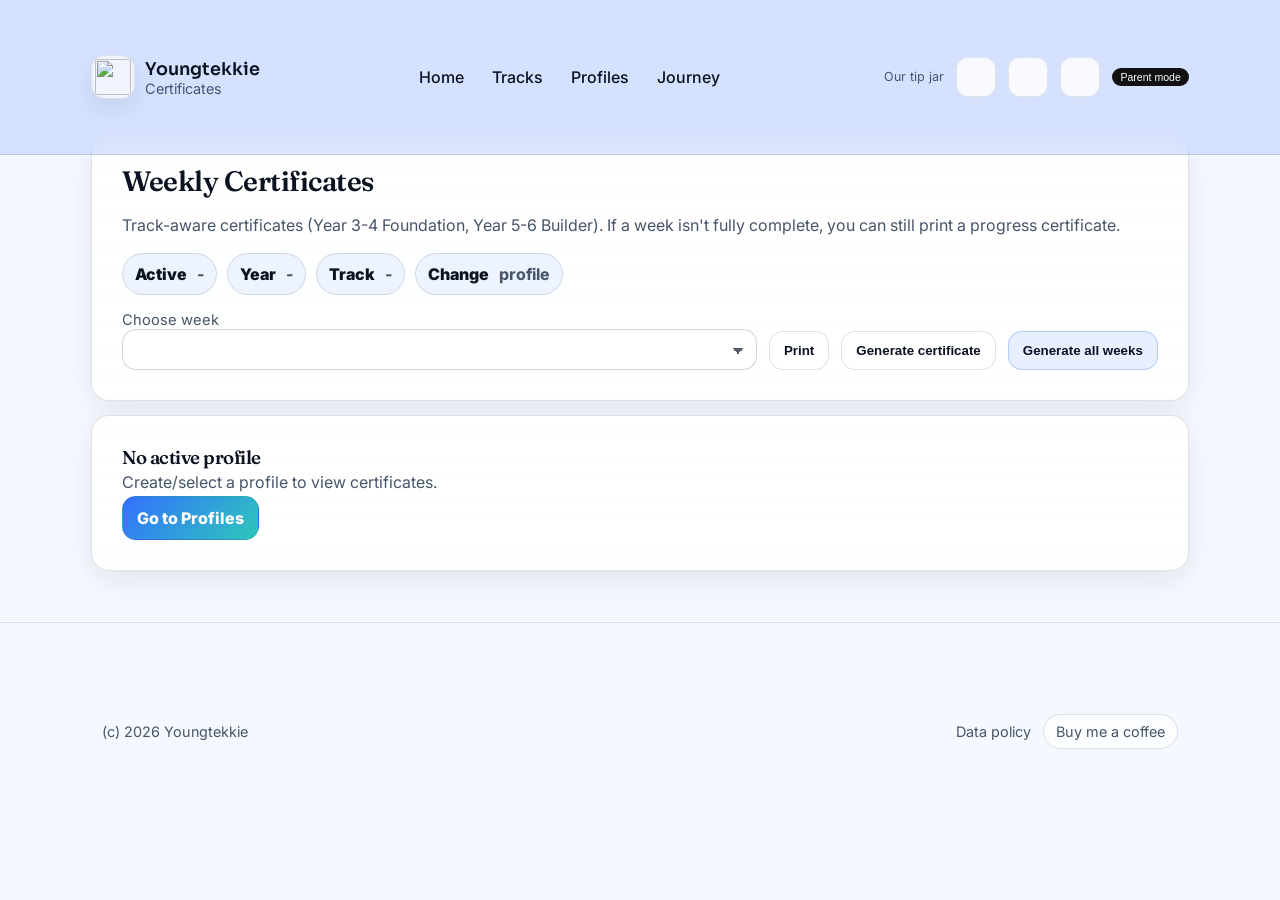
==== certificates.html @ 0ba23468 "Add files via upload" ====
<!doctype html>
<html lang="en-GB">
<head>
  <meta charset="utf-8" />
  <meta name="viewport" content="width=device-width,initial-scale=1,viewport-fit=cover" />
  <title>Weekly Certificates | Young Tech Architect</title>
  
  <!-- Favicons -->
  <link rel="icon" href="./assets/favicon.ico" sizes="any" />
  <link rel="icon" type="image/png" sizes="32x32" href="./assets/favicon-32.png" />
  <link rel="icon" type="image/png" sizes="48x48" href="./assets/favicon-48.png" />
  <link rel="apple-touch-icon" sizes="180x180" href="./assets/apple-touch-icon.png" />

<link rel="stylesheet" href="./styles.css" />
  <style>
    @media print{
      .topbar,.footer,.noPrint,.backdrop,.drawer{display:none !important;}
      body{background:#fff !important; color:#000 !important;}
      .card{box-shadow:none !important; border:1px solid #ddd !important;}
      .muted{color:#333 !important;}
      a{color:#000; text-decoration:underline;}
    }
    .cert{
      background: linear-gradient(135deg, rgba(124,156,255,.16), rgba(69,230,178,.10));
      overflow:hidden;
    }
  </style>
</head>
<body data-subtitle="Certificates">
  <div id="site-chrome"></div>
<main class="wrap stack">
  <section class="card stack">
    <h1 class="h1">Weekly Certificates</h1>
    <p class="muted">
      Track-aware certificates (Year 3-4 Foundation, Year 5-6 Builder).
      If a week isn't fully complete, you can still print a progress certificate.
    </p>

    <div class="pillrow">
      <span class="pill pill--static"><span class="pill__k">Active</span><span class="pill__v" id="pName">-</span></span>
      <span class="pill pill--static"><span class="pill__k">Year</span><span class="pill__v" id="pYear">-</span></span>
      <span class="pill pill--static"><span class="pill__k">Track</span><span class="pill__v" id="pTrack">-</span></span>
      <a class="pill" href="./profiles.html"><span class="pill__k">Change</span><span class="pill__v">profile</span></a>
    </div>

    <div class="controlsRow">
      <div class="search">
        <label class="small muted" for="weekSelect">Choose week</label>
        <select id="weekSelect" class="input"></select>
      </div>

      <div class="ctaRow noPrint">
        <button class="btn" id="printBtn" type="button">Print</button>
        <button class="btn" id="genBtn" type="button">Generate certificate</button>
        <button class="btn btn--soft" id="genAllBtn" type="button">Generate all weeks</button>
      </div>
    </div>
  </section>

  <section id="certMount" class="stack"></section>
</main>
<script src="./assets/site.js" defer></script>
<script src="./app.js" defer></script>

<!-- Certificates page is initialised by app.js (initCertificatesPage) after YTA is ready. -->

<div id="site-footer"></div>
</body>
</html>
---- styles.css ----
/* ==========================================
   GOOGLE FONTS
========================================== */
@import url('https://fonts.googleapis.com/css2?family=Fraunces:wght@500;600;700&family=Inter:wght@400;500;600&family=Sora:wght@600;700&display=swap');

/* ==========================================
   ROOT VARIABLES
========================================== */
:root {
  /* Light-blue theme */
  --bg: #f5f9ff;
  --bg2: #eaf2ff;
  --text: #0b1220;
  --muted: #475569;
  --soft: #ffffff;
  --border: rgba(15, 23, 42, 0.12);

  /* Brand */
  --primary: #2f6dff;
  --primary2: #22c5b6;
  --warning: #ffb020;
  --danger: #ff4d6d;
  --good: #18b57b;

  /* Accessibility */
  --focus: rgba(47, 109, 255, 0.35);

  /* Layout */
  --radius: 18px;
  --radius2: 24px;
  --pad: clamp(16px, 4vw, 72px);

  /* Shadows */
  --shadow-soft: 0 10px 28px rgba(2, 6, 23, 0.08);
  --shadow-hover: 0 16px 38px rgba(2, 6, 23, 0.12);

  /* Legacy sizes (used by planner pages) */
  --textSize: 16px;
  --h1: 28px;
  --h2: 20px;
  --kidScale: 1;
}

/* ==========================================
   RESET
========================================== */
* {
  box-sizing: border-box;
  margin: 0;
  padding: 0;
}

html, body {
  height: 100%;
  overflow-x: hidden;
  background: var(--bg);
  color: var(--text);
  font-family: 'Inter', sans-serif;
}

/* ==========================================
   TYPOGRAPHY
========================================== */
h1, h2, h3 {
  font-family: 'Fraunces', serif;
  font-weight: 600;
  letter-spacing: -0.5px;
}

h1 {
  font-size: clamp(2rem, 4vw, 3rem);
}

h2 {
  font-size: clamp(1.6rem, 3vw, 2.2rem);
}

p {
  line-height: 1.7;
  color: var(--muted);
}

/* ==========================================
   NAVIGATION (Old styles - kept for compatibility)
========================================== */
.nav {
  position: fixed;
  top: 0;
  width: 100%;
  background: rgba(245,249,255,0.82);
  backdrop-filter: blur(12px);
  border-bottom: 1px solid var(--border);
  z-index: 1000;
}

.nav-inner {
  max-width: 1200px;
  margin: auto;
  padding: 16px var(--pad);
  display: flex;
  justify-content: space-between;
  align-items: center;
}

.nav-logo {
  font-weight: 600;
  font-size: 1.1rem;
}

.nav-links {
  display: flex;
  gap: 28px;
}

.nav-links a {
  text-decoration: none;
  color: var(--text);
  font-weight: 500;
  transition: 0.3s ease;
}

.nav-links a:hover {
  opacity: 0.6;
}

/* ==========================================
   MOBILE NAV (Old styles - kept)
========================================== */
.nav-toggle {
  display: none;
  font-size: 1.4rem;
  cursor: pointer;
}

.mobile-drawer {
  position: fixed;
  top: 0;
  right: -100%;
  width: 70%;
  height: 100%;
  background: var(--soft);
  box-shadow: var(--shadow-hover);
  padding: 40px;
  transition: 0.3s ease;
  z-index: 999;
}

.mobile-drawer.active {
  right: 0;
}

.mobile-drawer a {
  display: block;
  margin-bottom: 20px;
  text-decoration: none;
  color: var(--text);
  font-weight: 500;
}

/* ==========================================
   HERO VIDEO
========================================== */
.hero {
  position: relative;
  height: 100vh;
  width: 100%;
  overflow: hidden;
}

.hero-video {
  position: absolute;
  top: 50%;
  left: 50%;
  width: 100%;
  height: 100%;
  object-fit: cover;
  transform: translate(-50%, -50%);
}

.hero-overlay {
  position: absolute;
  inset: 0;
  background: linear-gradient(
    to bottom,
    rgba(0,0,0,0.35),
    rgba(0,0,0,0.72)
  );
}

.hero-content {
  position: relative;
  z-index: 2;
  height: 100%;
  display: flex;
  align-items: flex-end;
  justify-content: center;
  padding-bottom: 80px;
}

.hero-actions {
  display: flex;
  gap: 16px;
  flex-wrap: wrap;
}


.hero-inner{
  width: min(920px, calc(100% - (var(--pad) * 2)));
  margin: 0 auto;
  display: grid;
  gap: 14px;
  text-align: left;
}

.hero-tagline{
  font-family: 'Sora', sans-serif;
  font-weight: 700;
  letter-spacing: 0.2px;
  text-transform: none;
  color: rgba(255,255,255,0.92);
  font-size: clamp(0.95rem, 1.8vw, 1.05rem);
}

.hero-content h1{
  color: #fff;
  text-shadow: 0 10px 34px rgba(0,0,0,0.35);
}

.hero-actions{
  margin-top: 6px;
}

/* Bridge copy under video */
.hero-bridge{
  padding: 26px var(--pad);
  background: linear-gradient(to bottom, rgba(2,6,23,0.06), rgba(2,6,23,0.0));
}

.hero-bridge__inner{
  max-width: 920px;
  margin: 0 auto;
}

.hero-bridge__text{
  font-size: 1.02rem;
  line-height: 1.75;
  color: var(--muted);
}

/* Containers for new sections */
.container{
  max-width: 1200px;
  margin: 0 auto;
}

/* How it works + outcomes grids */
.steps{
  margin-top: 20px;
  display: grid;
  grid-template-columns: repeat(3, minmax(0, 1fr));
  gap: 18px;
}

.step{
  background: var(--soft);
  border: 1px solid var(--border);
  border-radius: var(--radius);
  padding: 22px;
  box-shadow: var(--shadow-soft);
}

.step h3{
  font-size: 1.15rem;
  margin-bottom: 8px;
}

.outcome-grid{
  margin-top: 20px;
  display: grid;
  grid-template-columns: repeat(3, minmax(0, 1fr));
  gap: 18px;
}

.outcome{
  background: var(--soft);
  border: 1px solid var(--border);
  border-radius: var(--radius);
  padding: 22px;
  box-shadow: var(--shadow-soft);
}

.outcome h3{
  font-size: 1.15rem;
  margin-bottom: 8px;
}
/* ==========================================
   BUTTONS
========================================== */
.btn-primary,
.btn-secondary {
  padding: 14px 28px;
  border-radius: 999px;
  font-weight: 600;
  text-decoration: none;
  transition: 0.3s ease;
}

.btn-primary {
  background: white;
  color: #111;
}

.btn-primary:hover {
  background: #f2f2f2;
}

.btn-secondary {
  background: rgba(255,255,255,0.2);
  color: white;
  backdrop-filter: blur(8px);
}

.btn-secondary:hover {
  background: rgba(255,255,255,0.3);
}

/* ==========================================
   SECTION LAYOUT
========================================== */
.section {
  padding: var(--pad);
  max-width: 1200px;
  margin: auto;
}

.card {
  background: var(--soft);
  padding: 30px;
  border-radius: var(--radius);
  box-shadow: var(--shadow-soft);
  transition: 0.3s ease;
}

.card:hover {
  transform: translateY(-6px);
  box-shadow: var(--shadow-hover);
}

/* ==========================================
   FOOTER (Old styles - kept)
========================================== */
.footer {
  padding: 40px var(--pad);
  border-top: 1px solid var(--border);
  text-align: center;
  color: var(--muted);
  font-size: 0.9rem;
}

/* ==========================================
   RESPONSIVE (Old styles - kept)
========================================== */
@media (max-width: 768px) {

  .nav-links {
    display: none;
  }

  .nav-toggle {
    display: block;
  }

  .hero-content {
    padding-bottom: 60px;
  }

  .hero-actions {
    flex-direction: column;
    align-items: center;
  }

  .btn-primary,
  .btn-secondary {
    width: 80%;
    text-align: center;
  }

  .section {
    padding: 40px 20px;
  }

  .hero{
    height: auto;
    min-height: 78vh;
  }

  .hero-content{
    align-items: flex-end;
    padding-bottom: 44px;
    padding-top: 96px; /* breathing space under fixed nav */
  }

  .hero-inner{
    width: min(680px, calc(100% - 40px));
    text-align: left;
  }

  .hero-content h1{
    font-size: clamp(1.65rem, 7vw, 2.2rem);
    line-height: 1.15;
  }

  .hero-bridge{
    padding: 22px 20px;
  }

  .steps,
  .outcome-grid{
    grid-template-columns: 1fr;
  }

  .step,
  .outcome{
    padding: 18px;
  }

  .btn-primary,
  .btn-secondary{
    width: 100%;
  }

}

/* ==========================================
   PAGE OFFSET (fixed nav)
========================================== */
body:not(.home){
  padding-top: 84px;
}

/* ==========================================
   NAV JOURNEY DROPDOWN
========================================== */
.nav-journey{
  position: relative;
}

.nav-journey__summary{
  list-style: none;
  cursor: pointer;
  font-weight: 500;
}

.nav-journey__summary::-webkit-details-marker{ display:none; }

.nav-journey[open] .nav-journey__summary{
  opacity: .7;
}

.nav-journey__menu{
  position: absolute;
  top: calc(100% + 10px);
  left: 0;
  min-width: 180px;
  background: var(--soft);
  border: 1px solid var(--border);
  border-radius: 14px;
  box-shadow: var(--shadow-soft);
  padding: 10px;
  display: grid;
  gap: 6px;
}

.nav-journey__menu a{
  padding: 10px 12px;
  border-radius: 12px;
}

.nav-journey__menu a:hover{
  background: rgba(0,0,0,0.04);
}

/* Make sure nav sits above hero video */
.nav{ z-index: 2000; }
.mobile-drawer{ z-index: 1999; }

/* Mobile drawer width tweak */
@media (max-width: 520px){
  .mobile-drawer{ width: 84%; padding: 28px; }
}

/* Compact mobile UI fixes */
@media (max-width: 420px){
  .ctaRow{ display:grid; grid-template-columns: 1fr 1fr; gap:10px; }
  .ctaRow .btn{ width:100%; font-size: .92rem; padding: 10px 10px; }
  .lineMobile{ display:block; }
}

@media (max-width: 360px){
  .ctaRow{ grid-template-columns: 1fr; }
}

/* =========================================================
    FIX: STYLES FOR INJECTED NAV (assets/site.js)
   This is the missing piece that was breaking your layout.
========================================================= */

/* Topbar (injected header wrapper) */
.topbar{
  position: fixed;
  top: 0;
  width: 100%;
  /* Ribbon colour (darker blue but still soft) */
  background: rgba(47,109,255,0.16);
  backdrop-filter: blur(12px);
  border-bottom: 1px solid var(--border);
  z-index: 2000;
}

/* Any anchor styled as a button should never underline */
a.btn, a.pill, .ctaRow a.btn, .ctaRow a.pill { text-decoration: none; }

/* Inner container used by injected markup */
.topbar__inner{
  max-width: 1200px;
  margin: auto;
  padding: 16px var(--pad);
  display: flex;
  justify-content: space-between;
  align-items: center;
  gap: 18px;
}

/* Brand (injected) */
.brand__mark{display:inline-flex;align-items:center;justify-content:center;width:44px;height:44px;border-radius:14px;background:rgba(255,255,255,0.65);border:1px solid rgba(17,17,17,0.08);box-shadow:0 10px 24px rgba(0,0,0,0.08);overflow:hidden;}
.brand__mark img{width:36px;height:36px;display:block;}

.brand{
  text-decoration: none;
  color: var(--text);
  display: flex;
  align-items: center;
  gap: 10px;
}

.brand__title{
  font-weight: 600;
  font-size: 1.1rem;
  font-family: 'Sora', 'Inter', sans-serif;
}

.brand__subtitle{
  display: block;
  font-size: 0.9rem;
  color: var(--muted);
}

/* Desktop nav row (injected) */
.navRow{
  display: flex;
  gap: 28px;
  align-items: center;
}

.nav__link{
  text-decoration: none;
  color: var(--text);
  font-weight: 500;
  transition: 0.3s ease;
}

.nav__link:hover{
  opacity: 0.6;
}

.nav__link.is-active{
  opacity: 0.6;
}

/* Actions (injected) */
.topbar__actions{
  display: flex;
  align-items: center;
  gap: 12px;
}

/* Small header link (kept subtle so it doesn't squeeze smaller screens) */
.tipJarLink{
  font-size: 0.78rem;
  color: var(--muted);
  text-decoration: none;
  border-bottom: 1px solid transparent;
  white-space: nowrap;
}
.tipJarLink:hover{ border-bottom-color: currentColor; }

.iconLink{
  text-decoration: none;
  color: var(--text);
  font-size: 1.1rem;
}

.menuBtn{
  display: none; /* shown on mobile */
  font-size: 1.4rem;
  cursor: pointer;
  border: none;
  background: transparent;
}

/* Backdrop + drawer (injected) */
.backdrop{
  position: fixed;
  inset: 0;
  background: rgba(0,0,0,.35);
  opacity: 0;
  pointer-events: none;
  transition: 0.3s ease;
  z-index: 1998;
}

.backdrop.is-open{
  opacity: 1;
  pointer-events: auto;
}

.drawer{
  position: fixed;
  top: 0;
  right: -100%;
  width: 70%;
  height: 100%;
  background: var(--soft);
  box-shadow: var(--shadow-hover);
  padding: 40px;
  transition: 0.3s ease;
  z-index: 1999;
}

.drawer.is-open{
  right: 0;
}

.drawerHeader{
  display:flex;
  align-items:center;
  justify-content:space-between;
  margin-bottom: 18px;
}

.drawerLinks a{
  display: block;
  margin-bottom: 14px;
  text-decoration: none;
  color: var(--text);
  font-weight: 500;
}

/* injected footer */
.siteFooter{
  padding: 40px var(--pad);
  border-top: 1px solid var(--border);
  text-align: center;
  color: var(--muted);
  font-size: 0.9rem;
}

.siteFooter__inner{
  display:flex;
  align-items:center;
  justify-content: space-between;
  gap: 14px;
  flex-wrap: wrap;
}

.siteFooter__left{ white-space: nowrap; }

.siteFooter__right{
  display:flex;
  gap: 12px;
  align-items:center;
  justify-content:center;
  flex-wrap: wrap;
}

.siteFooter__link{
  color: inherit;
  text-decoration: none;
  border-bottom: 1px solid transparent;
}
.siteFooter__link:hover{ border-bottom-color: currentColor; }

.siteFooter__coffee{
  display:inline-flex;
  align-items:center;
  gap: 8px;
  padding: 8px 12px;
  border-radius: 999px;
  border: 1px solid var(--border);
  background: rgba(255,255,255,0.6);
  color: inherit;
  text-decoration: none;
}

.siteFooter__coffee:hover{
  filter: brightness(0.98);
}

/* no-scroll class (injected toggle) */
.noScroll{
  position: fixed;
  width: 100%;
  overflow: hidden;
}

/* Responsive for injected header */
@media (max-width: 768px){
  .navRow{ display:none; }
  .menuBtn{ display:block; }

  /* Mobile menu: use a compact dropdown rather than a full-height drawer */
  .backdrop{ display:none; }

  .drawer{
    top: 74px; /* sits below the fixed topbar */
    right: var(--pad);
    left: auto;
    width: min(340px, calc(100vw - (var(--pad) * 2)));
    height: auto;
    max-height: calc(100vh - 110px);
    overflow: auto;
    border-radius: var(--radius2);
    padding: 14px;

    /* Override slide-in panel behaviour */
    transform: translateY(-10px);
    opacity: 0;
    pointer-events: none;
  }

  .drawer.is-open{
    right: var(--pad);
    transform: translateY(0);
    opacity: 1;
    pointer-events: auto;
  }

  .drawerHeader{ margin-bottom: 10px; }
  .drawerTitle{ font-weight: 700; }

  .drawerLinks a{
    margin-bottom: 8px;
    padding: 10px 12px;
    border-radius: 14px;
  }
}

/* =========================================================
   MOBILE POLISH (compact, professional)
   Goal: tighter typography, no off-screen buttons, cleaner spacing,
   and a fully-viewable 16:9 hero video on even the smallest mobiles.
========================================================= */

@media (max-width: 600px){
  /* Make spacing more compact globally */
  :root{
    --pad: clamp(14px, 4vw, 22px);
    --radius: 16px;
    --radius2: 18px;
  }

  body{ font-size: 15px; }
  p{ line-height: 1.6; }

  h1{ font-size: clamp(1.65rem, 7vw, 2.2rem); }
  h2{ font-size: clamp(1.3rem, 5.5vw, 1.7rem); }

  /* Reduce fixed-nav offset on small screens */
  body:not(.home){ padding-top: 74px; }

  /* Tighter sections/cards */
  .section{ padding: 28px var(--pad); }
  .card{ padding: 18px; }

  /* Buttons: never off-screen */
  .btn-primary,
  .btn-secondary{
    width: 100%;
    max-width: 520px;
    padding: 12px 18px;
    text-align: center;
  }

  /* Injected header: reduce visual bulk */
  .topbar__inner{ padding: 12px var(--pad); gap: 12px; }
  .brand__title{ font-size: 1rem; }
  .brand__subtitle{ display:none; }

  /* Drawer: keep the compact dropdown sizing on very small screens */
  .drawer{ width: min(340px, calc(100vw - (var(--pad) * 2))); padding: 14px; }
  /* Header: prevent actions from falling off-screen on small mobiles */
  .topbar__inner{ flex-wrap: wrap; gap: 10px; }
  .topbar__actions{ gap: 8px; }
  .menuBtn{ position: relative; z-index: 2001; }
  .topbar__actions .iconLink{ display: none; } /* drawer already contains these links */
  #kidModeToggle{ display: inline-flex; }

  .siteFooter__inner{ justify-content: center; }

}

/* Only hide the header "Our tip jar" link on extremely narrow screens */
@media (max-width: 360px){
  .tipJarLink{ display:none; }
}


@media (max-width: 520px){
  /* Hero: keep the full 16:9 frame WITHOUT black bars by matching the container ratio */
  .hero{
    height: auto;
    aspect-ratio: 16 / 9;
    min-height: 0;
    background: transparent;
  }
  .hero-video{
    object-fit: contain;
    background: transparent;
  }
  .hero-content{
    padding-bottom: 14px;
  }
  .hero-actions{
    gap: 10px;
  }
  .hero-actions a{
    width: min(320px, 100%);
  }
}


@media (max-width: 520px){
  /* Drawer: keep compact dropdown sizing (avoid full-width overlay) */
  .drawer{ width: min(320px, calc(100vw - (var(--pad) * 2))); padding: 14px; }
}


/* ==================================================
   LEGACY COMPONENTS (planner pages) - kept on purpose
   These classes are used by Month/Profiles/Dashboard.
================================================== */

.wrap{ max-width:1200px; margin:0 auto; padding: var(--pad); }
.stack{ display:flex; flex-direction:column; gap:14px; }
.gap8{ gap:8px; }

.grid2{ display:grid; grid-template-columns:1fr; gap:14px; }
.grid3{ display:grid; grid-template-columns:1fr; gap:14px; }
@media (min-width: 900px){
  .grid2{ grid-template-columns: 1fr 1fr; }
  .grid3{ grid-template-columns: repeat(3, 1fr); }
}

/* Typography helpers used across pages */
.h1{ font-size: calc(var(--h1) * var(--kidScale)); margin:0; line-height:1.12; }
.h2{ font-size: calc(var(--h2) * var(--kidScale)); margin:0; line-height:1.2; }
.small{ font-size:.92em; }
.muted{ color: var(--muted); }

/* Cards */
.card{
  background: linear-gradient(180deg, rgba(255,255,255,.95), rgba(255,255,255,.86));
  border:1px solid var(--border);
  border-radius: var(--radius);
  box-shadow: var(--shadow-soft);
}
.card--soft{
  background: linear-gradient(180deg, rgba(255,255,255,.88), rgba(255,255,255,.78));
}

/* Buttons (used everywhere incl Kid Mode toggle) */
.btn{
  border:1px solid var(--border);
  background: rgba(255,255,255,.92);
  color: var(--text);
  text-decoration: none;
  display: inline-flex;
  align-items: center;
  justify-content: center;
  padding: calc(11px * var(--kidScale)) calc(14px * var(--kidScale));
  border-radius: 14px;
  font-weight: 800;
  cursor:pointer;
  transition: transform .12s ease, box-shadow .12s ease, background .12s ease;
  touch-action: manipulation;
}
.btn:hover{ box-shadow: var(--shadow-soft); transform: translateY(-1px); }
.btn:active{ transform: translateY(0); }
.btn--primary{
  background: linear-gradient(135deg, rgba(47,109,255,.98), rgba(34,197,182,.95));
  border-color: rgba(2,6,23,.10);
  color: #ffffff;
}
.btn--soft{
  background: rgba(47,109,255,.10);
  border-color: rgba(47,109,255,.28);
}
.btn--danger{
  background: rgba(255,77,109,.10);
  border-color: rgba(255,77,109,.28);
}
.btn--tiny{
  padding: 8px 10px;
  border-radius: 12px;
  font-weight: 850;
}

/* Kid/Parent mode toggle (compact pill) */
.mode-toggle{
  background: #111;
  color: #fff;
  border: none;
  font-size: 0.75rem;
  padding: 4px 10px;
  border-radius: 999px;
  cursor: pointer;
  transition: opacity 0.2s ease;
  line-height: 1;
  white-space: nowrap;
}
.mode-toggle:hover{ opacity: 0.85; }
.mode-toggle:focus{
  outline: 3px solid var(--focus);
  outline-offset: 2px;
}
.mode-toggle--sm{
  font-size: 0.66rem;
  padding: 4px 8px;
}

/* CTA rows (used across pages for action buttons) */
.ctaRow{ display:flex; gap:12px; flex-wrap:wrap; align-items:center; }
.ctaRow .btn{ white-space: nowrap; }

/* Utility: split text on mobile only */
.lineMobile{ display:inline; }


/* Inputs / selects */
.input{
  width:100%;
  padding: 12px 12px;
  border-radius: 14px;
  border:1px solid rgba(15,23,42,.18);
  background: rgba(255,255,255,.92);
  color: var(--text);
  outline:none;
  font-weight: 650;
}
.input::placeholder{ color: rgba(71,85,105,.70); }
.input:focus, .btn:focus, .menuBtn:focus, .nav__link:focus, .drawerLinks a:focus{
  outline: 3px solid var(--focus);
  outline-offset: 2px;
}
select.input{
  appearance:none;
  background-image:
    linear-gradient(45deg, transparent 50%, rgba(15,23,42,.70) 50%),
    linear-gradient(135deg, rgba(15,23,42,.70) 50%, transparent 50%);
  background-position:
    calc(100% - 18px) 55%,
    calc(100% - 12px) 55%;
  background-size: 6px 6px, 6px 6px;
  background-repeat:no-repeat;
}

/* Progress bar */
.bar{
  height: 12px;
  border-radius: 999px;
  background: rgba(15,23,42,.06);
  border:1px solid rgba(15,23,42,.12);
  overflow:hidden;
  margin-top:10px;
}
.bar > div{
  width:0%;
  height:100%;
  background: linear-gradient(90deg, var(--primary), var(--primary2));
  transition: width .25s ease;
}

/* Pills */
.pillrow{ display:flex; gap:10px; flex-wrap:wrap; }
.pill{
  display:flex; align-items:center; gap:10px;
  padding:10px 12px;
  border-radius: 999px;
  border:1px solid rgba(15,23,42,.12);
  background: rgba(47,109,255,.08);
  text-decoration: none;
  color: var(--text);
  transition: transform .12s ease, box-shadow .12s ease, background .12s ease;
}
.pill:hover{ box-shadow: var(--shadow-soft); transform: translateY(-1px); }
.pill--static{ cursor:default; }
.pill__k{ font-weight: 850; }
.pill__v{ color: var(--muted); font-weight: 750; }

/* Rows */
.monthRows{ display:flex; flex-direction:column; gap:10px; }
.row{
  display:flex;
  justify-content:space-between;
  align-items:center;
  gap:12px;
  flex-wrap:wrap;
  padding:12px;
  border-radius:16px;
  border:1px solid rgba(15,23,42,.10);
  background: rgba(255,255,255,.80);
}
.row--compact{ padding:10px; }
.row__title{ font-weight: 900; }
.row__meta{ color: var(--muted); font-weight: 650; }
.row__meta--strong{ font-weight: 900; color: var(--text); }
.row__right{ min-width: 220px; width: 100%; }
@media (min-width: 900px){ .row__right{ width:auto; } }

/* Day cards */
.dayCard{
  padding: 14px;
  border-radius: var(--radius2);
  border:1px solid rgba(15,23,42,.10);
  background: rgba(255,255,255,.86);
  box-shadow: var(--shadow-soft);
}
.dayCard__top{
  display:flex;
  justify-content:space-between;
  gap:12px;
  flex-wrap:wrap;
  align-items:flex-start;
}
.dayTitle{ margin:0; font-weight: 950; letter-spacing:.2px; }
.dayMeta{ color: var(--muted); font-size:.92em; margin-top:2px; }

.kidTag{
  border-radius: 999px;
  padding: 8px 10px;
  border:1px solid rgba(15,23,42,.12);
  background: rgba(47,109,255,.08);
  color: rgba(15,23,42,.75);
  font-weight: 900;
}
.kidTag--done{
  background: rgba(24,181,123,.12);
  border-color: rgba(24,181,123,.28);
  color: var(--text);
}

.dayGrid{
  display:grid;
  grid-template-columns:1fr;
  gap:12px;
  margin-top:12px;
}
@media (min-width: 900px){
  .dayGrid{ grid-template-columns:1fr 1fr; }
}

.task{
  border:1px solid rgba(15,23,42,.10);
  background: rgba(245,249,255,.75);
  border-radius: 16px;
  padding: 12px;
}
.task__k{ font-size:.9em; color: var(--muted); font-weight: 850; }
.task__v{ margin-top:6px; font-weight: 650; line-height:1.45; }
.taskList{
  margin: 10px 0 0;
  padding-left: 18px;
  font-weight: 650;
}
.taskList li{ margin: 6px 0; }

/* Checkboxes */
.checkRow{
  display:flex;
  flex-direction:column;
  gap:10px;
  margin-top:12px;
  padding-top:10px;
  border-top:1px dashed rgba(15,23,42,.16);
}
@media (min-width: 700px){
  .checkRow{ flex-direction:row; flex-wrap:wrap; }
}
.check{
  display:flex;
  align-items:center;
  gap:10px;
  padding: 12px 12px;
  border-radius: 14px;
  border:1px solid rgba(15,23,42,.12);
  background: rgba(255,255,255,.84);
  cursor:pointer;
  user-select:none;
  font-weight: 800;
}
.check input{ width:20px; height:20px; accent-color: var(--good); }

/* Controls row used on month pages */

/* Printable plan */
.printTips{ padding:12px 14px; }
.printWeek{ padding:14px; }
.printWeek__head{ display:flex; align-items:flex-start; justify-content:space-between; gap:12px; flex-wrap:wrap; }
.printWeek__title{ font-weight:700; }
.tableWrap{ width:100%; overflow:auto; }
.printTable{ width:100%; border-collapse:collapse; font-size:14px; }
.printTable th, .printTable td{ border:1px solid rgba(0,0,0,.12); padding:10px; vertical-align:top; }
.printTable thead th{ background:rgba(0,0,0,.04); font-weight:700; }
.printChk{ width:54px; text-align:center; font-size:18px; }
.printLesson__t{ font-weight:700; }
.printK{ font-weight:700; }

@media (max-width: 720px){
  .printTable{ font-size:13px; }
  .printTable th:nth-child(3), .printTable td:nth-child(3){ min-width:240px; }
}
.controlsRow{
  display:flex;
  gap:12px;
  flex-direction:column;
}
@media (min-width: 900px){
  .controlsRow{ flex-direction:row; justify-content:space-between; align-items:flex-end; }
}
.search{ flex:1; min-width: 240px; }

/* Details */
.dayDetails{ margin-top:10px; }
details summary{ cursor:pointer; font-weight: 850; color: var(--primary); }

/* Certificates */
.cert__title{ font-size: 28px; font-weight: 950; margin:0; }
.cert__seal{
  display:inline-flex; align-items:center; justify-content:center;
  width:84px; height:84px;
  border-radius: 999px;
  border: 2px dashed rgba(15,23,42,.22);
  background: rgba(47,109,255,.08);
  font-size: 32px;
}
.certLine{ height:1px; background: rgba(15,23,42,.14); margin:16px 0; }
.certName{ font-size:22px; font-weight: 950; }
.sigLine{ height:18px; border-bottom: 1px solid rgba(15,23,42,.20); margin-top:8px; }

/* Kid Mode scale */
body.kidmode{ --kidScale: 1.12; }

/* Make sure content isn't hidden behind fixed header (site.js injected header is fixed) */
body{ padding-top: 92px; }
@media (min-width: 900px){ body{ padding-top: 86px; } }


/* MOBILE NAV BREAKPOINT */
@media (max-width: 899px){
  .navRow{ display:none; }
  .menuBtn{ display:inline-flex; }
  .topbar__inner{ padding: 14px var(--pad); }
}


/* Nav dropdown (Journey) */
.navDrop{ position: relative; }
.nav__link--btn{ cursor:pointer; user-select:none; }
.navDrop > summary{ list-style:none; }
.navDrop > summary::-webkit-details-marker{ display:none; }
.navDrop__chev{ opacity:.7; margin-left:6px; }
.navDrop__menu{
  position:absolute;
  top: calc(100% + 10px);
  left: 0;
  min-width: 220px;
  padding: 10px;
  border-radius: 16px;
  background: rgba(255,255,255,.96);
  border:1px solid rgba(15,23,42,.12);
  box-shadow: var(--shadow-soft);
}
.navDrop__item{
  display:flex;
  align-items:center;
  justify-content:space-between;
  gap:12px;
  padding: 10px 12px;
  border-radius: 12px;
  text-decoration:none;
  color: var(--text);
  font-weight: 750;
}
.navDrop__item:hover{ background: rgba(47,109,255,.08); }
.navDrop__item.is-active{ background: rgba(47,109,255,.12); }
.navDrop__hint{ color: var(--muted); font-weight: 650; font-size:.9em; }
@media (max-width: 899px){
  .navDrop__menu{ position:static; min-width:unset; box-shadow:none; border:none; padding:0; margin-top:8px; }
}



/* Icon links in topbar */
.iconLink{
  display:inline-flex;
  align-items:center;
  justify-content:center;
  width: 40px; height: 40px;
  border-radius: 12px;
  border:1px solid rgba(15,23,42,.10);
  background: rgba(255,255,255,.82);
}
.iconLink:hover{ background: rgba(47,109,255,.08); }

/* Hamburger / close button */
.menuBtn{
  display:inline-flex;
  align-items:center;
  justify-content:center;
  width:44px; height:44px;
  border-radius: 14px;
  border:1px solid rgba(15,23,42,.12);
  background: rgba(255,255,255,.82);
  color: var(--text);
  cursor:pointer;
}
.menuBtn:hover{ background: rgba(47,109,255,.08); }




/* ==========================================
   ACCESSIBILITY & INTERACTION POLISH
========================================== */
:focus-visible{
  outline: 3px solid rgba(17,17,17,0.35);
  outline-offset: 3px;
}

a.btn, a.pill, .btn, .pill{
  text-decoration: none;
}

/* Month pages: stats card responsive */
.monthStatsCard{
  padding: 12px;
  min-width: 220px;
}
.stat__k--mt{ margin-top: 10px; }

@media (max-width: 600px){
  .monthStatsCard{
    min-width: 0;
    width: 100%;
  }
}


/* ==========================================
   HOMEPAGE HEADER OVERRIDE (avoid video darkening)
========================================== */
body.home .topbar{background:rgba(214,226,255,0.96);backdrop-filter:none;-webkit-backdrop-filter:none;}

@media (max-width: 600px){
  .brand__mark{width:38px;height:38px;border-radius:12px;}
  .brand__mark img{width:30px;height:30px;}
}


/* ==============================
   SUPPORT PAGE
============================== */
.supportGrid{
  display: grid;
  grid-template-columns: repeat(3, minmax(0, 1fr));
  gap: 18px;
  margin-top: 22px;
}
.supportCard{
  background: var(--soft);
  border: 1px solid var(--border);
  border-radius: var(--radius);
  padding: 18px;
  box-shadow: var(--shadow-soft);
}
.supportCard h2{
  font-size: 1.1rem;
  margin-bottom: 8px;
}
.supportCard p{
  color: var(--muted);
  margin-bottom: 12px;
}
.supportHint{
  font-size: 0.9rem;
  opacity: 0.9;
  margin-top: 10px;
}
.supportNote{
  margin-top: 18px;
  padding: 16px 18px;
  border-radius: var(--radius);
  border: 1px solid var(--border);
  background: rgba(0,0,0,0.02);
}
@media (max-width: 900px){
  .supportGrid{ grid-template-columns: 1fr; }
}


/* ==============================
   SUPPORT PAGE - BTC DIRECT TRANSFER
============================== */
.supportSplit{
  display: grid;
  grid-template-columns: 1fr 1fr;
  gap: 14px;
  margin-top: 12px;
}
.supportSplit__col{
  border: 1px solid var(--border);
  border-radius: 14px;
  padding: 14px;
  background: rgba(0,0,0,0.02);
}
.supportMiniTitle{
  font-size: 1rem;
  margin-bottom: 6px;
}
.supportMiniText{
  color: var(--muted);
  margin-bottom: 10px;
}
.btcBox{ margin-top: 10px; }
.btcRow{
  display:flex;
  gap:10px;
  align-items:center;
  justify-content:space-between;
  flex-wrap:wrap;
}
.btcAddress{
  display:block;
  padding:10px 12px;
  border:1px solid var(--border);
  border-radius: 12px;
  background: rgba(255,255,255,0.65);
  max-width: 100%;
  overflow-wrap:anywhere;
}
.btcCopy{ white-space:nowrap; }
.btcQr{
  margin-top: 12px;
  border-radius: 14px;
  border: 1px solid var(--border);
  background: #fff;
  padding: 10px;
  width: 220px;
  height: 220px;
}
@media (max-width: 900px){
  .supportSplit{ grid-template-columns: 1fr; }
  .btcQr{ width: 200px; height: 200px; }
}


/* ==============================
   HEADER TUNING + SUPPORT LINK
============================== */
.topbar{ padding: 10px 0; }
.topbar__inner{ min-height: 56px; }
@media (min-width: 900px){ .topbar__inner{ min-height: 52px; } }

/* Ensure content doesn't sit under the fixed header (JS sets --topbar-h precisely) */
body{ padding-top: var(--topbar-h, 96px); }

/* Drawer links should look tappable */
.drawerLinks a{
  display: block;
  padding: 12px 14px;
  border-radius: 12px;
  text-decoration: none;
  color: var(--text);
}
.drawerLinks a:hover{ background: rgba(15,23,42,0.06); }
.drawerLinks a:active{ background: rgba(15,23,42,0.10); }


@media (max-width: 520px){
  }


@media (max-width: 520px){
  }


/* ==============================
   GLOBAL CONTENT SPACING BELOW HEADER
============================== */
main.section{ padding-top: 18px; }
@media (min-width: 900px){
  main.section{ padding-top: 22px; }
}


/* ==============================
   FIX: RESPONSIVE NAV FOR INJECTED HEADER
   (navRow/menuBtn + drawer)
============================== */
@media (max-width: 900px){
  .navRow{ display: none; }
  .menuBtn{ display: inline-flex; align-items: center; justify-content: center; }
  .topbar__actions{ gap: 8px; }
  .topbar__actions .iconLink{ display: none; } /* keep header minimal on mobile */
  #kidModeToggle{ padding: 8px 10px; font-size: 0.92rem; }
}

@media (min-width: 901px){
  .menuBtn{ display: none; }
}

/* Ensure drawer is usable on small screens */
@media (max-width: 520px){
  /* Drawer: keep compact dropdown sizing (avoid full-width overlay) */
  .drawer{ width: min(320px, calc(100vw - (var(--pad) * 2))); padding: 14px; }
}


/* ==============================
   FIX: HAMBURGER CLICKABILITY
============================== */
.menuBtn{
  position: relative;
  z-index: 3001;
  pointer-events: auto;
}
.topbar, .topbar__inner{ pointer-events: auto; }


/* ==============================
   HEADER HEIGHT + CONTENT OFFSET (GLOBAL)
============================== */
.topbar{ padding: 4px 0 !important; }
.topbar__inner{ min-height: 46px !important; }
body{ padding-top: 92px !important; } /* more breathing room below ribbon */
@media (min-width: 900px){
  body{ padding-top: 84px !important; }
}


/* ==========================
   KID MODE / PARENT LOCK
========================== */
.kidmode [data-parent-only] { display: none !important; }

.parentLockOverlay{
  position: fixed;
  /* Keep the header usable so parents can unlock */
  inset: var(--topbar-h, 96px) 0 0 0;
  z-index: 1500; /* below .topbar (2000) */
  background: rgba(12,12,14,0.55);
  display: grid;
  place-items: center;
  padding: 22px;
}


.parentLockCard{
  width: min(560px, 100%);
  background: var(--soft);
  border: 1px solid var(--border);
  border-radius: 18px;
  box-shadow: var(--shadow-hover);
  padding: 22px;
}

.parentLockTitle{
  font-family: 'Fraunces', serif;
  font-weight: 700;
  font-size: 1.35rem;
  margin-bottom: 8px;
}

.parentLockText{
  color: var(--muted);
  margin-bottom: 16px;
}

.parentLockActions{
  display: flex;
  gap: 10px;
  flex-wrap: wrap;
  margin-bottom: 10px;
}

.parentLockHint{
  color: var(--muted);
  font-size: 0.9rem;
  margin-top: 6px;
}


/* ==========================================
   MOBILE FIX: remove visible 'white line' under fixed header
   The line was the 1px bottom border on .topbar which becomes
   very noticeable over the dark hero video on small screens.
========================================== */
@media (max-width: 768px){
  .topbar{
    border-bottom: 0;
    /* Keep separation without a hard 1px seam */
    box-shadow: 0 10px 28px rgba(0,0,0,0.10);
  }
}



/* Support page - light blue credit card button */
.support-pay-btn {
  background-color: #d9ecff;
  border: 1px solid #b6dbff;
  color: #0a2a4a;
  padding: 10px 16px;
  border-radius: 10px;
  font-weight: 600;
  text-decoration: none;
  display: inline-block;
  transition: all 0.2s ease;
}

.support-pay-btn:hover {
  background-color: #c5e3ff;
  transform: translateY(-1px);
}


/* Support page - light blue Buy Me a Coffee button */
.support-coffee-btn {
  background-color: #d9ecff;
  border: 1px solid #b6dbff;
  color: #0a2a4a;
  padding: 10px 16px;
  border-radius: 10px;
  font-weight: 600;
  text-decoration: none;
  display: inline-block;
  transition: all 0.2s ease;
}

.support-coffee-btn:hover {
  background-color: #c5e3ff;
  transform: translateY(-1px);
}


/* Tip jar link text swap for small screens */
.tipJarText--short { display: none; }
@media (max-width: 420px){
  .tipJarText--long { display: none; }
  .tipJarText--short { display: inline; }
}


/* Support page - extra top offset so content never sits under the fixed header */
.page-support .support-main {
  padding-top: calc(var(--topbar-h, 96px) + 14px) !important;
}



/* Support page - make Bitcoin QR code smaller so the page stays tidy */
.btcQr{
  width: 140px;
  max-width: 42vw;
  height: auto;
  border-radius: 10px;
}



/* Header - keep Kid/Parent toggle tidy on small screens */
@media (max-width: 420px){
  #kidModeBtn, .kidModeBtn, .modeToggle, .mode-toggle--sm{
    font-size: 12px !important;
    padding: 6px 10px !important;
  }
}



/* Support page - spacing between title and copy */
.page-support .supportTitle{
  margin-top: 0;
  margin-bottom: 14px;
}
.page-support .supportTitle + p{
  margin-top: 0;
}


/* Debug page helpers */
.debugErrors{
  margin: 14px 0 18px 0;
  padding: 12px 14px;
  border: 1px solid var(--border, #e9e6e1);
  border-radius: 14px;
  background: rgba(255, 199, 199, 0.22);
}
.debugErrors__title{ font-weight: 700; margin-bottom: 8px; }
.debugErrors pre{
  white-space: pre-wrap;
  word-break: break-word;
  font-size: 12px;
  line-height: 1.35;
}
.debugHint{
  margin: 10px 0 14px 0;
  padding: 10px 12px;
  border: 1px solid var(--border, #e9e6e1);
  border-radius: 14px;
  background: rgba(47,109,255,0.08);
  font-size: 14px;
}


/* Regression test UI (debug page) */
.rtSection{ margin-top: 26px; padding-top: 10px; border-top: 1px solid var(--border, #e9e6e1); }
.rtH2{ margin: 6px 0 8px 0; }
.rtControls{ display:flex; gap:10px; flex-wrap:wrap; margin: 10px 0 12px 0; }
.rtSummary{ padding: 10px 12px; border-radius: 14px; border: 1px solid var(--border, #e9e6e1); margin-bottom: 12px; }
.rtSummary--pass{ background: rgba(92, 214, 140, 0.12); }
.rtSummary--warn{ background: rgba(255, 205, 90, 0.18); }
.rtSummary--fail{ background: rgba(255, 130, 130, 0.18); }
.rtResults{ display:flex; flex-direction:column; gap:10px; }
.rtCard{ padding: 12px 14px; border-radius: 16px; border: 1px solid var(--border, #e9e6e1); background: rgba(255,255,255,0.7); }
.rtRow{ display:flex; justify-content:space-between; gap: 12px; align-items:flex-start; }
.rtTitle{ font-weight: 700; }
.rtBadge{ font-weight: 800; font-size: 12px; padding: 4px 10px; border-radius: 999px; border: 1px solid var(--border, #e9e6e1); }
.rtBadge.rt-pass{ background: rgba(92,214,140,.18); }
.rtBadge.rt-warn{ background: rgba(255,205,90,.22); }
.rtBadge.rt-fail{ background: rgba(255,130,130,.22); }
.rtDetails{ margin-top: 8px; font-size: 14px; color: var(--muted, #6b6b6b); }
.miniLink{ font-size: 13px; }


/* Debug page - extra top offset so content never sits under the fixed header */
.page-debug .debug-main{
  padding-top: calc(var(--topbar-h, 96px) + 14px) !important;
}


/* Data policy page - keep content clear of fixed header */
.page-policy .policy-main{
  padding-top: calc(var(--topbar-h, 96px) + 14px) !important;
}

/* Policy typography refinements */
.policyCard .h1{ margin-bottom: 6px; }
.policyCard .h2{ margin-top: 18px; }
.policyList{ padding-left: 18px; }


/* Profiles page list cards */
.rowCard{
  display:flex;
  justify-content:space-between;
  gap: 14px;
  padding: 14px 14px;
  border: 1px solid var(--border, #e9e6e1);
  border-radius: 16px;
  background: rgba(255,255,255,0.7);
}
.rowCard.is-active{
  box-shadow: var(--shadow-soft, 0 10px 30px rgba(0,0,0,0.05));
}
.rowMain{ min-width: 0; }
.rowTitle{ font-weight: 700; }
.rowActions{ display:flex; gap: 8px; align-items:center; flex-wrap:wrap; }
.btn--sm{ padding: 8px 10px; font-size: 13px; }
.emptyState{ padding: 14px; border: 1px dashed var(--border, #e9e6e1); border-radius: 14px; color: var(--muted, #6b6b6b); }
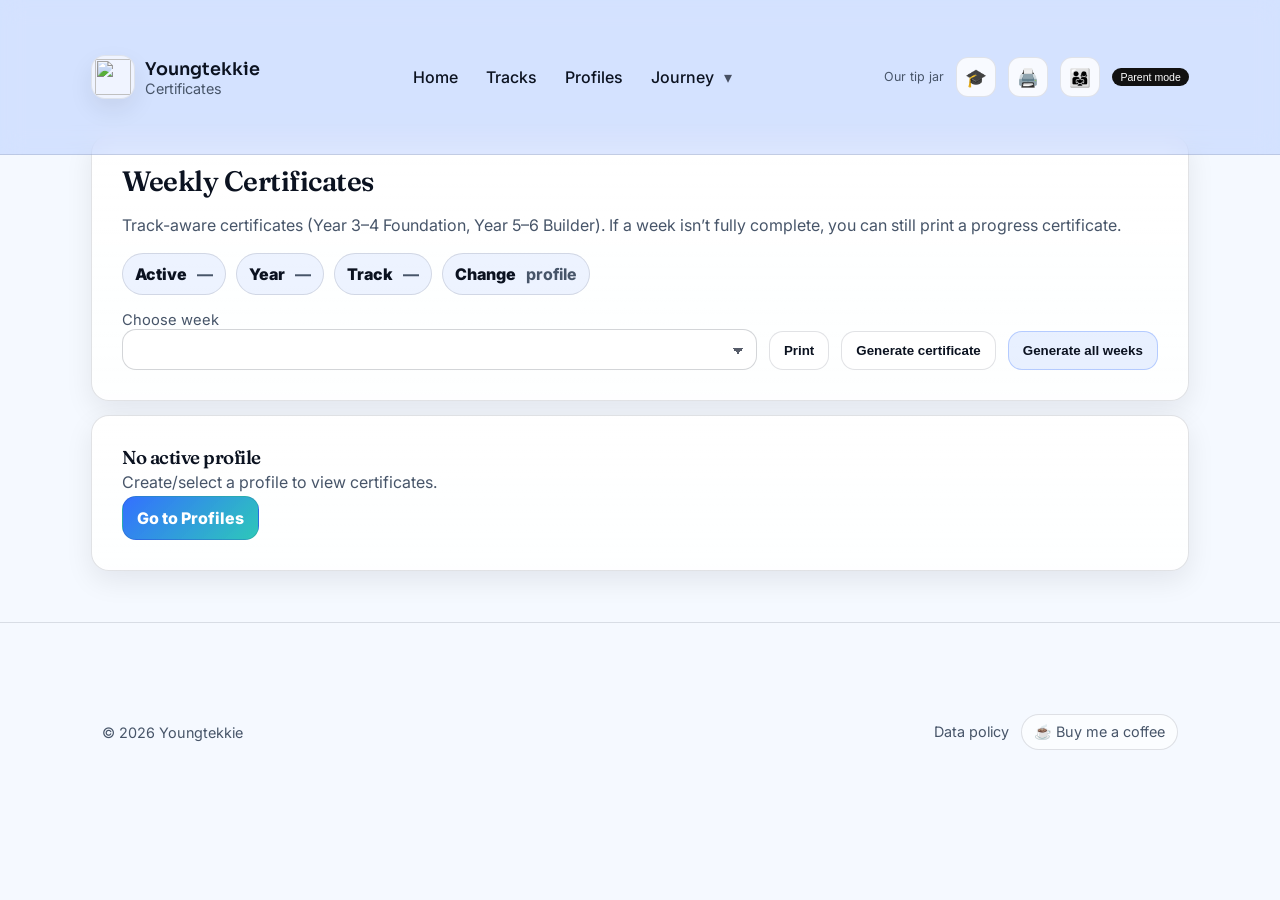
==== commit 2b650bd4: "Add files via upload" ====
--- a/certificates.html
+++ b/certificates.html
@@ -32,14 +32,14 @@
   <section class="card stack">
     <h1 class="h1">Weekly Certificates</h1>
     <p class="muted">
-      Track-aware certificates (Year 3-4 Foundation, Year 5-6 Builder).
-      If a week isn't fully complete, you can still print a progress certificate.
+      Track-aware certificates (Year 3–4 Foundation, Year 5–6 Builder).
+      If a week isn’t fully complete, you can still print a progress certificate.
     </p>
 
     <div class="pillrow">
-      <span class="pill pill--static"><span class="pill__k">Active</span><span class="pill__v" id="pName">-</span></span>
-      <span class="pill pill--static"><span class="pill__k">Year</span><span class="pill__v" id="pYear">-</span></span>
-      <span class="pill pill--static"><span class="pill__k">Track</span><span class="pill__v" id="pTrack">-</span></span>
+      <span class="pill pill--static"><span class="pill__k">Active</span><span class="pill__v" id="pName">—</span></span>
+      <span class="pill pill--static"><span class="pill__k">Year</span><span class="pill__v" id="pYear">—</span></span>
+      <span class="pill pill--static"><span class="pill__k">Track</span><span class="pill__v" id="pTrack">—</span></span>
       <a class="pill" href="./profiles.html"><span class="pill__k">Change</span><span class="pill__v">profile</span></a>
     </div>
 
--- a/styles.css
+++ b/styles.css
@@ -501,7 +501,7 @@
 }
 
 /* =========================================================
-    FIX: STYLES FOR INJECTED NAV (assets/site.js)
+   ✅ FIX: STYLES FOR INJECTED NAV (assets/site.js)
    This is the missing piece that was breaking your layout.
 ========================================================= */
 
@@ -846,7 +846,7 @@
 
 
 /* ==================================================
-   LEGACY COMPONENTS (planner pages) - kept on purpose
+   LEGACY COMPONENTS (planner pages) — kept on purpose
    These classes are used by Month/Profiles/Dashboard.
 ================================================== */
 
@@ -1160,7 +1160,7 @@
 /* Kid Mode scale */
 body.kidmode{ --kidScale: 1.12; }
 
-/* Make sure content isn't hidden behind fixed header (site.js injected header is fixed) */
+/* Make sure content isn’t hidden behind fixed header (site.js injected header is fixed) */
 body{ padding-top: 92px; }
 @media (min-width: 900px){ body{ padding-top: 86px; } }
 
@@ -1319,7 +1319,7 @@
 
 
 /* ==============================
-   SUPPORT PAGE - BTC DIRECT TRANSFER
+   SUPPORT PAGE — BTC DIRECT TRANSFER
 ============================== */
 .supportSplit{
   display: grid;
@@ -1525,7 +1525,7 @@
 
 
 
-/* Support page - light blue credit card button */
+/* Support page – light blue credit card button */
 .support-pay-btn {
   background-color: #d9ecff;
   border: 1px solid #b6dbff;
@@ -1544,7 +1544,7 @@
 }
 
 
-/* Support page - light blue Buy Me a Coffee button */
+/* Support page – light blue Buy Me a Coffee button */
 .support-coffee-btn {
   background-color: #d9ecff;
   border: 1px solid #b6dbff;
@@ -1571,14 +1571,14 @@
 }
 
 
-/* Support page - extra top offset so content never sits under the fixed header */
+/* Support page – extra top offset so content never sits under the fixed header */
 .page-support .support-main {
   padding-top: calc(var(--topbar-h, 96px) + 14px) !important;
 }
 
 
 
-/* Support page - make Bitcoin QR code smaller so the page stays tidy */
+/* Support page – make Bitcoin QR code smaller so the page stays tidy */
 .btcQr{
   width: 140px;
   max-width: 42vw;
@@ -1588,7 +1588,7 @@
 
 
 
-/* Header - keep Kid/Parent toggle tidy on small screens */
+/* Header – keep Kid/Parent toggle tidy on small screens */
 @media (max-width: 420px){
   #kidModeBtn, .kidModeBtn, .modeToggle, .mode-toggle--sm{
     font-size: 12px !important;
@@ -1598,7 +1598,7 @@
 
 
 
-/* Support page - spacing between title and copy */
+/* Support page – spacing between title and copy */
 .page-support .supportTitle{
   margin-top: 0;
   margin-bottom: 14px;
@@ -1653,13 +1653,13 @@
 .miniLink{ font-size: 13px; }
 
 
-/* Debug page - extra top offset so content never sits under the fixed header */
+/* Debug page – extra top offset so content never sits under the fixed header */
 .page-debug .debug-main{
   padding-top: calc(var(--topbar-h, 96px) + 14px) !important;
 }
 
 
-/* Data policy page - keep content clear of fixed header */
+/* Data policy page – keep content clear of fixed header */
 .page-policy .policy-main{
   padding-top: calc(var(--topbar-h, 96px) + 14px) !important;
 }
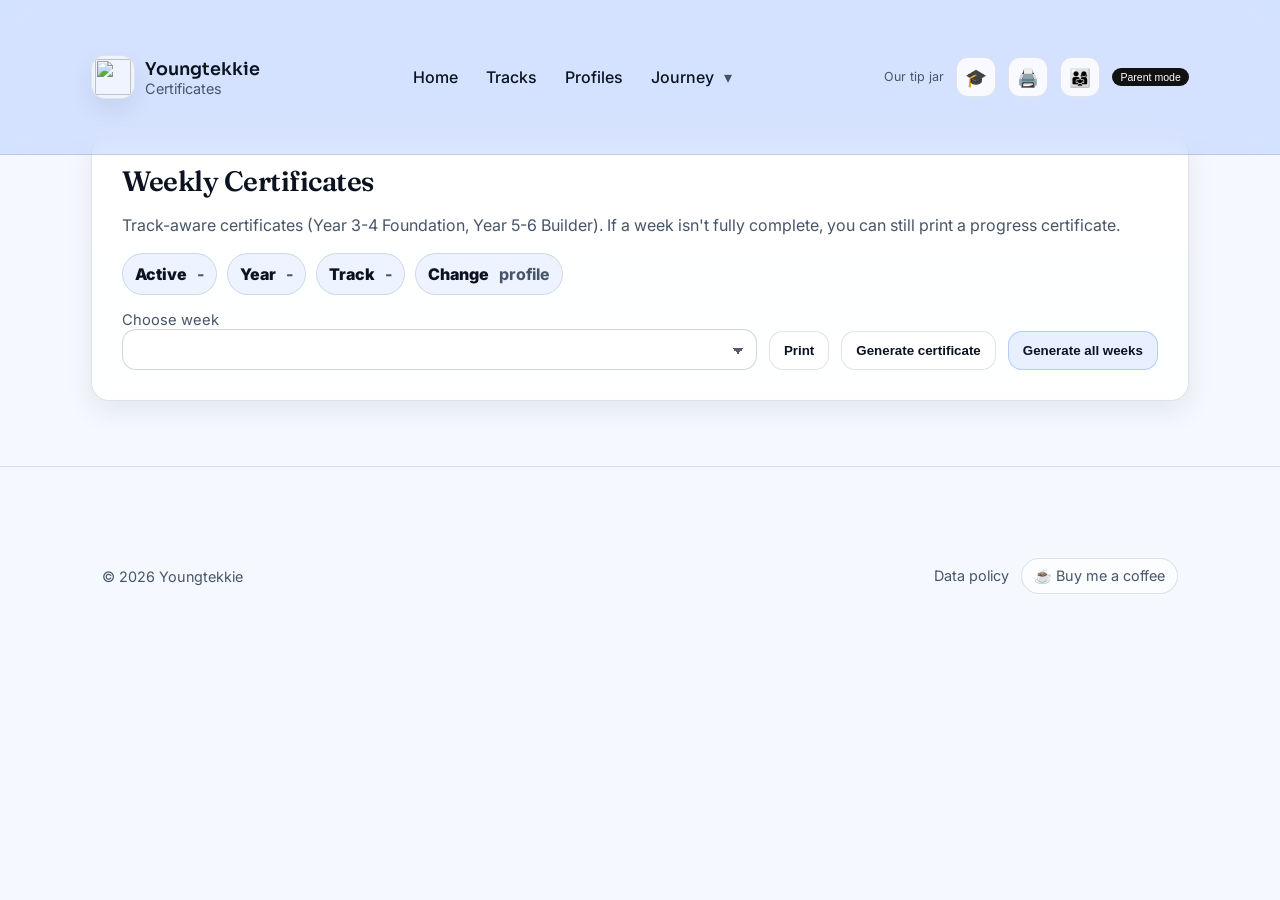
==== commit cd5b5d42: "Add files via upload" ====
--- a/certificates.html
+++ b/certificates.html
@@ -32,14 +32,14 @@
   <section class="card stack">
     <h1 class="h1">Weekly Certificates</h1>
     <p class="muted">
-      Track-aware certificates (Year 3–4 Foundation, Year 5–6 Builder).
-      If a week isn’t fully complete, you can still print a progress certificate.
+      Track-aware certificates (Year 3-4 Foundation, Year 5-6 Builder).
+      If a week isn't fully complete, you can still print a progress certificate.
     </p>
 
     <div class="pillrow">
-      <span class="pill pill--static"><span class="pill__k">Active</span><span class="pill__v" id="pName">—</span></span>
-      <span class="pill pill--static"><span class="pill__k">Year</span><span class="pill__v" id="pYear">—</span></span>
-      <span class="pill pill--static"><span class="pill__k">Track</span><span class="pill__v" id="pTrack">—</span></span>
+      <span class="pill pill--static"><span class="pill__k">Active</span><span class="pill__v" id="pName">-</span></span>
+      <span class="pill pill--static"><span class="pill__k">Year</span><span class="pill__v" id="pYear">-</span></span>
+      <span class="pill pill--static"><span class="pill__k">Track</span><span class="pill__v" id="pTrack">-</span></span>
       <a class="pill" href="./profiles.html"><span class="pill__k">Change</span><span class="pill__v">profile</span></a>
     </div>
 
--- a/styles.css
+++ b/styles.css
@@ -846,7 +846,7 @@
 
 
 /* ==================================================
-   LEGACY COMPONENTS (planner pages) — kept on purpose
+   LEGACY COMPONENTS (planner pages) - kept on purpose
    These classes are used by Month/Profiles/Dashboard.
 ================================================== */
 
@@ -1160,7 +1160,7 @@
 /* Kid Mode scale */
 body.kidmode{ --kidScale: 1.12; }
 
-/* Make sure content isn’t hidden behind fixed header (site.js injected header is fixed) */
+/* Make sure content isn't hidden behind fixed header (site.js injected header is fixed) */
 body{ padding-top: 92px; }
 @media (min-width: 900px){ body{ padding-top: 86px; } }
 
@@ -1319,7 +1319,7 @@
 
 
 /* ==============================
-   SUPPORT PAGE — BTC DIRECT TRANSFER
+   SUPPORT PAGE - BTC DIRECT TRANSFER
 ============================== */
 .supportSplit{
   display: grid;
@@ -1525,7 +1525,7 @@
 
 
 
-/* Support page – light blue credit card button */
+/* Support page - light blue credit card button */
 .support-pay-btn {
   background-color: #d9ecff;
   border: 1px solid #b6dbff;
@@ -1544,7 +1544,7 @@
 }
 
 
-/* Support page – light blue Buy Me a Coffee button */
+/* Support page - light blue Buy Me a Coffee button */
 .support-coffee-btn {
   background-color: #d9ecff;
   border: 1px solid #b6dbff;
@@ -1571,14 +1571,14 @@
 }
 
 
-/* Support page – extra top offset so content never sits under the fixed header */
+/* Support page - extra top offset so content never sits under the fixed header */
 .page-support .support-main {
   padding-top: calc(var(--topbar-h, 96px) + 14px) !important;
 }
 
 
 
-/* Support page – make Bitcoin QR code smaller so the page stays tidy */
+/* Support page - make Bitcoin QR code smaller so the page stays tidy */
 .btcQr{
   width: 140px;
   max-width: 42vw;
@@ -1588,7 +1588,7 @@
 
 
 
-/* Header – keep Kid/Parent toggle tidy on small screens */
+/* Header - keep Kid/Parent toggle tidy on small screens */
 @media (max-width: 420px){
   #kidModeBtn, .kidModeBtn, .modeToggle, .mode-toggle--sm{
     font-size: 12px !important;
@@ -1598,7 +1598,7 @@
 
 
 
-/* Support page – spacing between title and copy */
+/* Support page - spacing between title and copy */
 .page-support .supportTitle{
   margin-top: 0;
   margin-bottom: 14px;
@@ -1653,13 +1653,13 @@
 .miniLink{ font-size: 13px; }
 
 
-/* Debug page – extra top offset so content never sits under the fixed header */
+/* Debug page - extra top offset so content never sits under the fixed header */
 .page-debug .debug-main{
   padding-top: calc(var(--topbar-h, 96px) + 14px) !important;
 }
 
 
-/* Data policy page – keep content clear of fixed header */
+/* Data policy page - keep content clear of fixed header */
 .page-policy .policy-main{
   padding-top: calc(var(--topbar-h, 96px) + 14px) !important;
 }
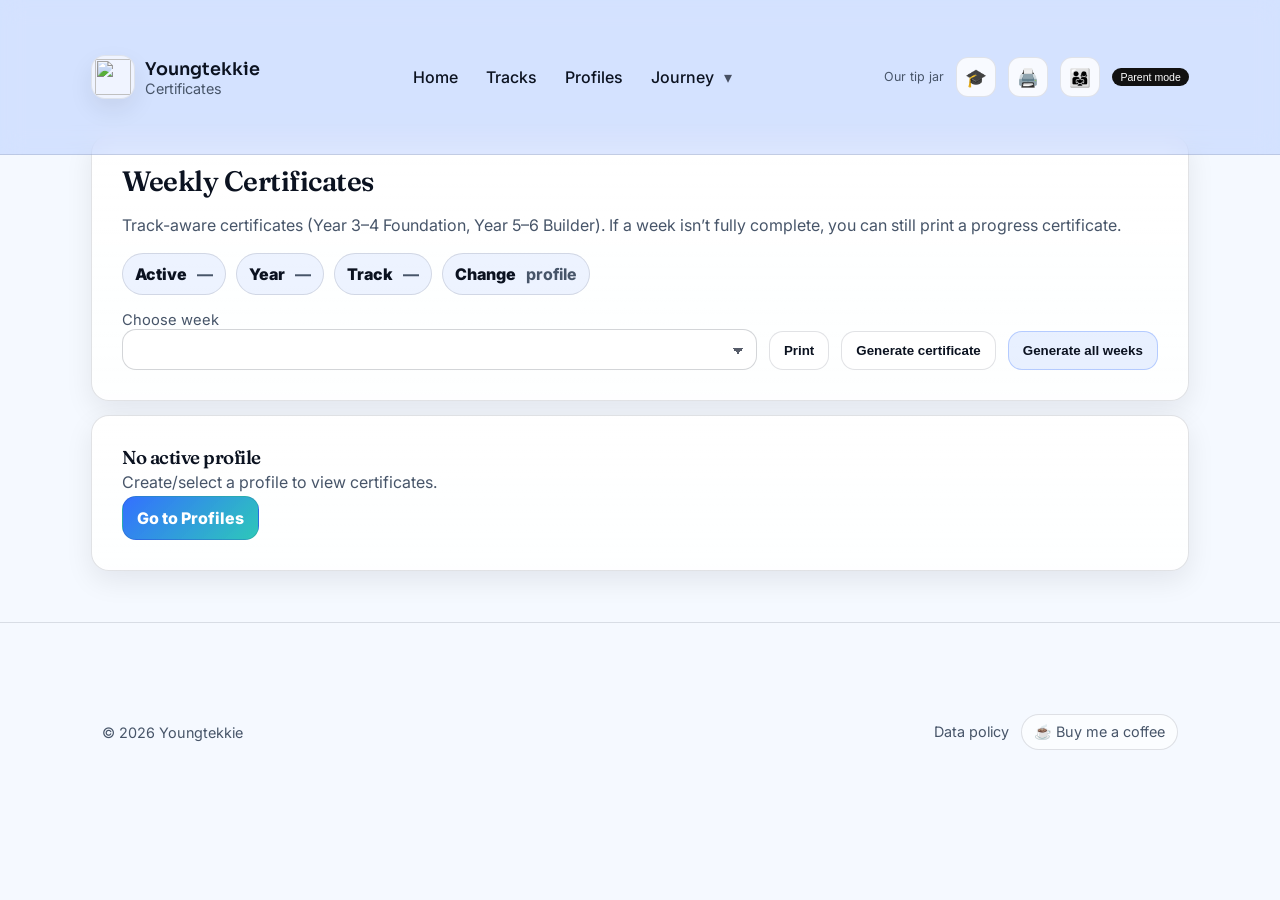
==== commit f2dc8df0: "Add files via upload" ====
--- a/certificates.html
+++ b/certificates.html
@@ -32,14 +32,14 @@
   <section class="card stack">
     <h1 class="h1">Weekly Certificates</h1>
     <p class="muted">
-      Track-aware certificates (Year 3-4 Foundation, Year 5-6 Builder).
-      If a week isn't fully complete, you can still print a progress certificate.
+      Track-aware certificates (Year 3–4 Foundation, Year 5–6 Builder).
+      If a week isn’t fully complete, you can still print a progress certificate.
     </p>
 
     <div class="pillrow">
-      <span class="pill pill--static"><span class="pill__k">Active</span><span class="pill__v" id="pName">-</span></span>
-      <span class="pill pill--static"><span class="pill__k">Year</span><span class="pill__v" id="pYear">-</span></span>
-      <span class="pill pill--static"><span class="pill__k">Track</span><span class="pill__v" id="pTrack">-</span></span>
+      <span class="pill pill--static"><span class="pill__k">Active</span><span class="pill__v" id="pName">—</span></span>
+      <span class="pill pill--static"><span class="pill__k">Year</span><span class="pill__v" id="pYear">—</span></span>
+      <span class="pill pill--static"><span class="pill__k">Track</span><span class="pill__v" id="pTrack">—</span></span>
       <a class="pill" href="./profiles.html"><span class="pill__k">Change</span><span class="pill__v">profile</span></a>
     </div>
 
--- a/styles.css
+++ b/styles.css
@@ -846,7 +846,7 @@
 
 
 /* ==================================================
-   LEGACY COMPONENTS (planner pages) - kept on purpose
+   LEGACY COMPONENTS (planner pages) — kept on purpose
    These classes are used by Month/Profiles/Dashboard.
 ================================================== */
 
@@ -1160,7 +1160,7 @@
 /* Kid Mode scale */
 body.kidmode{ --kidScale: 1.12; }
 
-/* Make sure content isn't hidden behind fixed header (site.js injected header is fixed) */
+/* Make sure content isn’t hidden behind fixed header (site.js injected header is fixed) */
 body{ padding-top: 92px; }
 @media (min-width: 900px){ body{ padding-top: 86px; } }
 
@@ -1319,7 +1319,7 @@
 
 
 /* ==============================
-   SUPPORT PAGE - BTC DIRECT TRANSFER
+   SUPPORT PAGE — BTC DIRECT TRANSFER
 ============================== */
 .supportSplit{
   display: grid;
@@ -1525,7 +1525,7 @@
 
 
 
-/* Support page - light blue credit card button */
+/* Support page – light blue credit card button */
 .support-pay-btn {
   background-color: #d9ecff;
   border: 1px solid #b6dbff;
@@ -1544,7 +1544,7 @@
 }
 
 
-/* Support page - light blue Buy Me a Coffee button */
+/* Support page – light blue Buy Me a Coffee button */
 .support-coffee-btn {
   background-color: #d9ecff;
   border: 1px solid #b6dbff;
@@ -1571,14 +1571,14 @@
 }
 
 
-/* Support page - extra top offset so content never sits under the fixed header */
+/* Support page – extra top offset so content never sits under the fixed header */
 .page-support .support-main {
   padding-top: calc(var(--topbar-h, 96px) + 14px) !important;
 }
 
 
 
-/* Support page - make Bitcoin QR code smaller so the page stays tidy */
+/* Support page – make Bitcoin QR code smaller so the page stays tidy */
 .btcQr{
   width: 140px;
   max-width: 42vw;
@@ -1588,7 +1588,7 @@
 
 
 
-/* Header - keep Kid/Parent toggle tidy on small screens */
+/* Header – keep Kid/Parent toggle tidy on small screens */
 @media (max-width: 420px){
   #kidModeBtn, .kidModeBtn, .modeToggle, .mode-toggle--sm{
     font-size: 12px !important;
@@ -1598,7 +1598,7 @@
 
 
 
-/* Support page - spacing between title and copy */
+/* Support page – spacing between title and copy */
 .page-support .supportTitle{
   margin-top: 0;
   margin-bottom: 14px;
@@ -1653,13 +1653,13 @@
 .miniLink{ font-size: 13px; }
 
 
-/* Debug page - extra top offset so content never sits under the fixed header */
+/* Debug page – extra top offset so content never sits under the fixed header */
 .page-debug .debug-main{
   padding-top: calc(var(--topbar-h, 96px) + 14px) !important;
 }
 
 
-/* Data policy page - keep content clear of fixed header */
+/* Data policy page – keep content clear of fixed header */
 .page-policy .policy-main{
   padding-top: calc(var(--topbar-h, 96px) + 14px) !important;
 }
